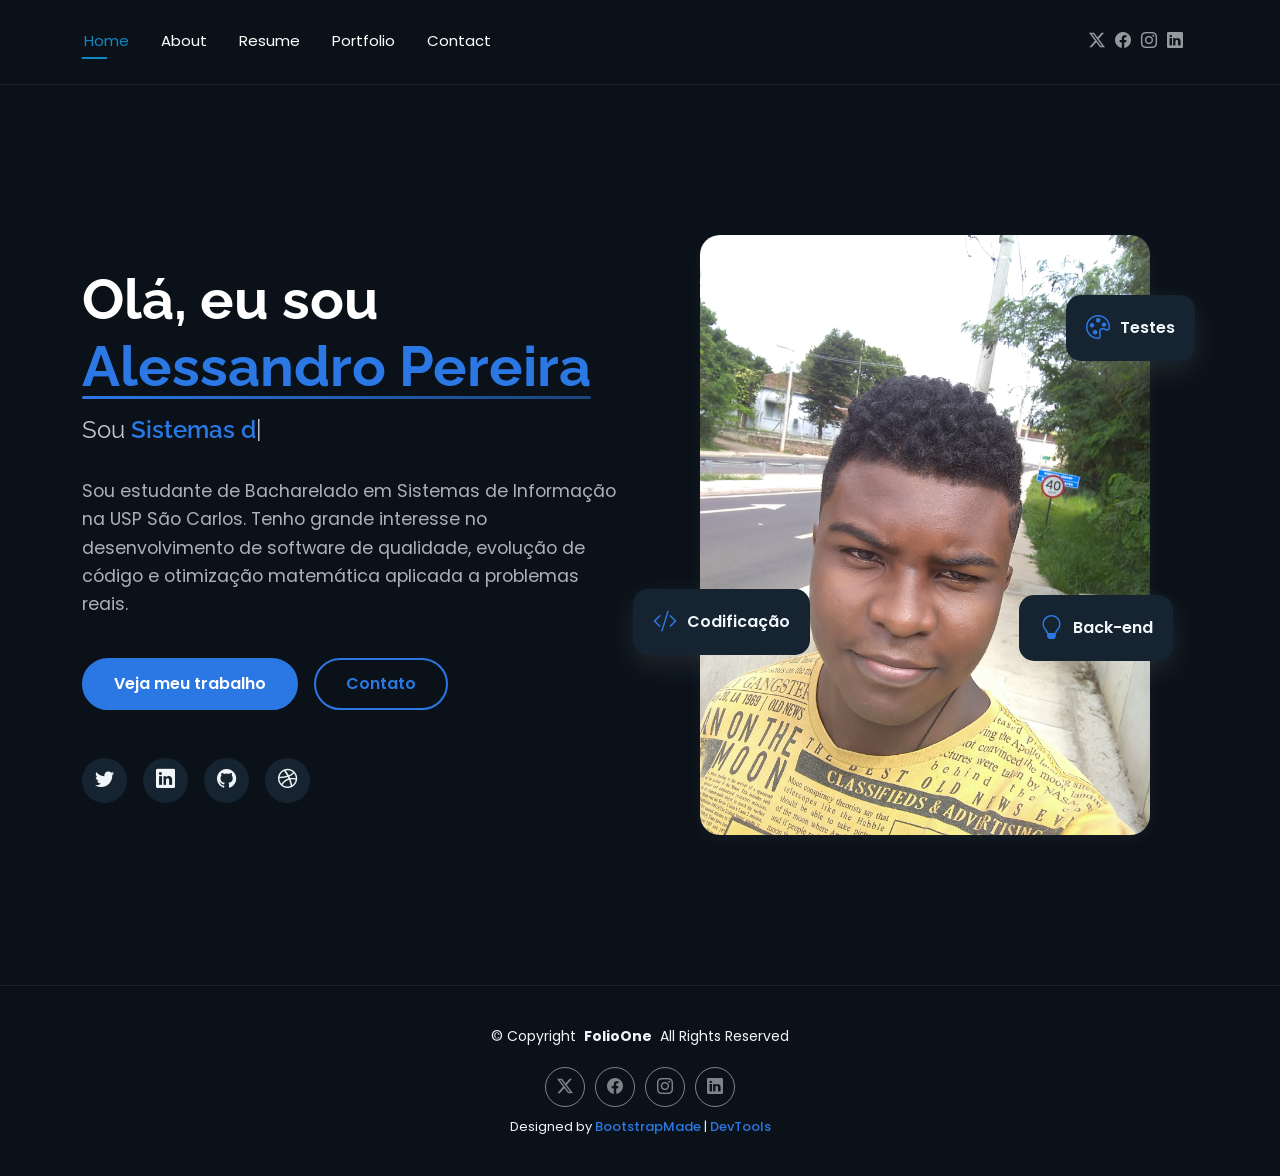
==== index.html @ ebd7e01e "Subindo os arquivos do site" ====
<!DOCTYPE html>
<html lang="en">

<head>
  <meta charset="utf-8">
  <meta content="width=device-width, initial-scale=1.0" name="viewport">
  <title>Index - FolioOne Bootstrap Template</title>
  <meta name="description" content="">
  <meta name="keywords" content="">

  <!-- Favicons -->
  <link href="assets/img/favicon.png" rel="icon">
  <link href="assets/img/apple-touch-icon.png" rel="apple-touch-icon">

  <!-- Fonts -->
  <link href="https://fonts.googleapis.com" rel="preconnect">
  <link href="https://fonts.gstatic.com" rel="preconnect" crossorigin>
  <link href="https://fonts.googleapis.com/css2?family=Roboto:ital,wght@0,100;0,300;0,400;0,500;0,700;0,900;1,100;1,300;1,400;1,500;1,700;1,900&family=Poppins:ital,wght@0,100;0,200;0,300;0,400;0,500;0,600;0,700;0,800;0,900;1,100;1,200;1,300;1,400;1,500;1,600;1,700;1,800;1,900&family=Raleway:ital,wght@0,100;0,200;0,300;0,400;0,500;0,600;0,700;0,800;0,900;1,100;1,200;1,300;1,400;1,500;1,600;1,700;1,800;1,900&display=swap" rel="stylesheet">

  <!-- Vendor CSS Files -->
  <link href="assets/vendor/bootstrap/css/bootstrap.min.css" rel="stylesheet">
  <link href="assets/vendor/bootstrap-icons/bootstrap-icons.css" rel="stylesheet">
  <link href="assets/vendor/aos/aos.css" rel="stylesheet">
  <link href="assets/vendor/swiper/swiper-bundle.min.css" rel="stylesheet">
  <link href="assets/vendor/glightbox/css/glightbox.min.css" rel="stylesheet">

  <!-- Main CSS File -->
  <link href="assets/css/main.css" rel="stylesheet">

  <!-- =======================================================
  * Template Name: FolioOne
  * Template URL: https://bootstrapmade.com/folioone-bootstrap-portfolio-website-template/
  * Updated: Aug 23 2025 with Bootstrap v5.3.7
  * Author: BootstrapMade.com
  * License: https://bootstrapmade.com/license/
  ======================================================== -->
</head>

<body class="index-page">

  <header id="header" class="header d-flex align-items-center light-background sticky-top">
    <div class="container position-relative d-flex align-items-center justify-content-between">

      <!-- <a href="index.html" class="logo d-flex align-items-center me-auto me-xl-0">
      <img src="assets/img/logo.webp" alt="">
      <h1 class="sitename">FolioOne</h1> 
    </a> -->

      <nav id="navmenu" class="navmenu">
        <ul>
          <li><a href="index.html" class="active">Home</a></li>
          <li><a href="about.html">About</a></li>
          <li><a href="resume.html">Resume</a></li>
          <li><a href="portfolio.html">Portfolio</a></li>
          <li><a href="contact.html">Contact</a></li>
        </ul>
        <i class="mobile-nav-toggle d-xl-none bi bi-list"></i>
      </nav>

      <div class="header-social-links">
        <a href="#" class="twitter"><i class="bi bi-twitter-x"></i></a>
        <a href="#" class="facebook"><i class="bi bi-facebook"></i></a>
        <a href="#" class="instagram"><i class="bi bi-instagram"></i></a>
        <a href="#" class="linkedin"><i class="bi bi-linkedin"></i></a>
      </div>

    </div>
  </header>

  <main class="main">

    <!-- Hero Section -->
    <section id="hero" class="hero section">

      <div class="container" data-aos="fade-up" data-aos-delay="100">

        <div class="row gy-4 align-items-center">
          <div class="col-lg-6 order-2 order-lg-1">
            <div class="hero-content">
              <h1 data-aos="fade-up" data-aos-delay="200">Olá, eu sou <span class="highlight">Alessandro Pereira</span></h1>
              <h2 data-aos="fade-up" data-aos-delay="300">Sou <span class="typed" data-typed-items="Sistemas de Informação | USP, Desenvolvedor, Analista, Estudante de Tecnologia, Otimização"></span></h2>
              <p data-aos="fade-up" data-aos-delay="400">Sou estudante de Bacharelado em Sistemas de Informação na USP São Carlos. Tenho grande interesse no desenvolvimento de software de qualidade, evolução de código e otimização matemática aplicada a problemas reais.</p>
              <div class="hero-actions" data-aos="fade-up" data-aos-delay="500">
                <a href="portfolio.html" class="btn btn-primary">Veja meu trabalho</a>
                <a href="contact.html" class="btn btn-outline">Contato</a>
              </div>
              <div class="social-links" data-aos="fade-up" data-aos-delay="600">
                <a href="#"><i class="bi bi-twitter"></i></a>
                <a href="#"><i class="bi bi-linkedin"></i></a>
                <a href="#"><i class="bi bi-github"></i></a>
                <a href="#"><i class="bi bi-dribbble"></i></a>
              </div>
            </div>
          </div>
          <div class="col-lg-6 order-1 order-lg-2">
            <div class="hero-image" data-aos="zoom-in" data-aos-delay="300">
              <div class="image-wrapper">
                <img src="assets/img/profile/eu.jpg" alt="Sarah Mitchell" class="img-fluid">
                <div class="floating-elements">
                  <div class="floating-card design" data-aos="fade-left" data-aos-delay="700">
                    <i class="bi bi-palette"></i>
                    <span>Testes</span>
                  </div>
                  <div class="floating-card code" data-aos="fade-right" data-aos-delay="800">
                    <i class="bi bi-code-slash"></i>
                    <span>Codificação</span>
                  </div>
                  <div class="floating-card creativity" data-aos="fade-up" data-aos-delay="900">
                    <i class="bi bi-lightbulb"></i>
                    <span>Back-end</span>
                  </div>
                </div>
              </div>
            </div>
          </div>
        </div>

      </div>

    </section><!-- /Hero Section -->

  </main>

  <footer id="footer" class="footer">

    <div class="container">
      <div class="copyright text-center ">
        <p>© <span>Copyright</span> <strong class="px-1 sitename">FolioOne</strong> <span>All Rights Reserved<br></span></p>
      </div>
      <div class="social-links d-flex justify-content-center">
        <a href=""><i class="bi bi-twitter-x"></i></a>
        <a href=""><i class="bi bi-facebook"></i></a>
        <a href=""><i class="bi bi-instagram"></i></a>
        <a href=""><i class="bi bi-linkedin"></i></a>
      </div>
      <div class="credits">
        <!-- All the links in the footer should remain intact. -->
        <!-- You can delete the links only if you've purchased the pro version. -->
        <!-- Licensing information: https://bootstrapmade.com/license/ -->
        <!-- Purchase the pro version with working PHP/AJAX contact form: [buy-url] -->
        Designed by <a href="https://bootstrapmade.com/">BootstrapMade</a> | <a href="https://bootstrapmade.com/tools/">DevTools</a>
      </div>
    </div>

  </footer>

  <!-- Scroll Top -->
  <a href="#" id="scroll-top" class="scroll-top d-flex align-items-center justify-content-center"><i class="bi bi-arrow-up-short"></i></a>

  <!-- Preloader -->
  <div id="preloader"></div>

  <!-- Vendor JS Files -->
  <script src="assets/vendor/bootstrap/js/bootstrap.bundle.min.js"></script>
  <script src="assets/vendor/php-email-form/validate.js"></script>
  <script src="assets/vendor/aos/aos.js"></script>
  <script src="assets/vendor/typed.js/typed.umd.js"></script>
  <script src="assets/vendor/waypoints/noframework.waypoints.js"></script>
  <script src="assets/vendor/purecounter/purecounter_vanilla.js"></script>
  <script src="assets/vendor/swiper/swiper-bundle.min.js"></script>
  <script src="assets/vendor/imagesloaded/imagesloaded.pkgd.min.js"></script>
  <script src="assets/vendor/isotope-layout/isotope.pkgd.min.js"></script>
  <script src="assets/vendor/glightbox/js/glightbox.min.js"></script>

  <!-- Main JS File -->
  <script src="assets/js/main.js"></script>

</body>

</html>
---- assets/css/main.css ----
/**
* Template Name: FolioOne
* Template URL: https://bootstrapmade.com/folioone-bootstrap-portfolio-website-template/
* Updated: Aug 23 2025 with Bootstrap v5.3.7
* Author: BootstrapMade.com
* License: https://bootstrapmade.com/license/
*/

/*--------------------------------------------------------------
# Font & Color Variables
# Help: https://bootstrapmade.com/color-system/
--------------------------------------------------------------*/
/* Fonts */
:root {
  /*--default-font: "Roboto",  system-ui, -apple-system, "Segoe UI", Roboto, "Helvetica Neue", Arial, "Noto Sans", "Liberation Sans", sans-serif, "Apple Color Emoji", "Segoe UI Emoji", "Segoe UI Symbol", "Noto Color Emoji";
  --heading-font: "Raleway",  sans-serif;*/
  --default-font: "Poppins", sans-serif; 
  --heading-font: "Raleway", sans-serif;
  --nav-font: "Poppins",  sans-serif;
}

/* Global Colors - The following color variables are used throughout the website. Updating them here will change the color scheme of the entire website */
:root { 
  --background-color: #0a1118; /* Background color for the entire website, including individual sections */
  --default-color: #f0f5f9; /* Default color used for the majority of the text content across the entire website */
  --heading-color: #ffffff; /* Color for headings, subheadings and title throughout the website */
  --accent-color: #2b78e4; /* Accent color that represents your brand on the website. It's used for buttons, links, and other elements that need to stand out */
  --surface-color: #162431; /* The surface color is used as a background of boxed elements within sections, such as cards, icon boxes, or other elements that require a visual separation from the global background. */
  --contrast-color: #ffffff; /* Contrast color for text, ensuring readability against backgrounds of accent, heading, or default colors. */
}

/* Nav Menu Colors - The following color variables are used specifically for the navigation menu. They are separate from the global colors to allow for more customization options */
:root {
  --nav-color: #ffffff;  /* The default color of the main navmenu links */
  --nav-hover-color: #1387c1; /* Applied to main navmenu links when they are hovered over or active */
  --nav-mobile-background-color: #213642; /* Used as the background color for mobile navigation menu */
  --nav-dropdown-background-color: #051117; /* Used as the background color for dropdown items that appear when hovering over primary navigation items */
  --nav-dropdown-color: #e7f2f7; /* Used for navigation links of the dropdown items in the navigation menu. */
  --nav-dropdown-hover-color: #1387c1; /* Similar to --nav-hover-color, this color is applied to dropdown navigation links when they are hovered over. */
}

/* Color Presets - These classes override global colors when applied to any section or element, providing reuse of the sam color scheme. */

.light-background {
  --background-color: #142027;
  --surface-color: #325264;
}

.dark-background {
  --background-color: #0b1419;
  --default-color: #ffffff;
  --heading-color: #ffffff;
  --surface-color: #252525;
  --contrast-color: #ffffff;
}

/* Smooth scroll */
:root {
  scroll-behavior: smooth;
}

/*--------------------------------------------------------------
# General Styling & Shared Classes
--------------------------------------------------------------*/
body {
  color: var(--default-color);
  background-color: var(--background-color);
  font-family: var(--default-font);
}

a {
  color: var(--accent-color);
  text-decoration: none;
  transition: 0.3s;
  font-weight: 500;
  border-bottom: 1px solid transparent;
}

a:hover {
  color: color-mix(in srgb, var(--accent-color), transparent 25%);
  text-decoration: none;
  
}

h1,
h2,
h3,
h4,
h5,
h6 {
  color: var(--heading-color);
  font-family: var(--heading-font);
}

/* PHP Email Form Messages
------------------------------*/
.php-email-form .error-message {
  display: none;
  background: #df1529;
  color: #ffffff;
  text-align: left;
  padding: 15px;
  margin-bottom: 24px;
  font-weight: 600;
}

.php-email-form .sent-message {
  display: none;
  color: #ffffff;
  background: #059652;
  text-align: center;
  padding: 15px;
  margin-bottom: 24px;
  font-weight: 600;
}

.php-email-form .loading {
  display: none;
  background: var(--surface-color);
  text-align: center;
  padding: 15px;
  margin-bottom: 24px;
}

.php-email-form .loading:before {
  content: "";
  display: inline-block;
  border-radius: 50%;
  width: 24px;
  height: 24px;
  margin: 0 10px -6px 0;
  border: 3px solid var(--accent-color);
  border-top-color: var(--surface-color);
  animation: php-email-form-loading 1s linear infinite;
}

@keyframes php-email-form-loading {
  0% {
    transform: rotate(0deg);
  }

  100% {
    transform: rotate(360deg);
  }
}

/*--------------------------------------------------------------
# Global Header
--------------------------------------------------------------*/
.header {
  --background-color: rgba(255, 255, 255, 0);
  color: var(--default-color);
  background-color: var(--background-color);
  padding: 15px 0;
  transition: all 0.5s;
  z-index: 997;
  border-bottom: 1px solid color-mix(in srgb, var(--default-color), transparent 92%);
}

.header .logo {
  line-height: 1;
}

.header .logo img {
  max-height: 36px;
  margin-right: 8px;
}

.header .logo h1 {
  font-size: 32px;
  margin: 0;
  font-weight: 400;
  color: var(--heading-color);
}

.header .header-social-links {
  padding-right: 15px;
}

.header .header-social-links a {
  color: color-mix(in srgb, var(--default-color), transparent 40%);
  padding-left: 6px;
  display: inline-block;
  transition: 0.3s;
  font-size: 16px;
}

.header .header-social-links a:hover {
  color: var(--default-color);
}

.header .header-social-links a i {
  line-height: 0px;
}

@media (max-width: 1200px) {
  .header .logo {
    order: 1;
  }

  .header .header-social-links {
    order: 2;
  }

  .header .navmenu {
    order: 3;
  }
}

/* Global Header on Scroll
------------------------------*/
.scrolled .header {
  --background-color: rgba(16, 26, 32, 0.9);
}

/*--------------------------------------------------------------
# Navigation Menu
--------------------------------------------------------------*/
/* Desktop Navigation */
@media (min-width: 1200px) {
  .navmenu {
    padding: 0;
  }

  .navmenu ul {
    margin: 0;
    padding: 0;
    display: flex;
    list-style: none;
    align-items: center;
  }

  .navmenu li {
    position: relative;
  }

  .navmenu>ul>li {
    white-space: nowrap;
    padding: 15px 28px 15px 0;
  }

  .navmenu>ul>li:last-child {
    padding-right: 0;
  }

  .navmenu a,
  .navmenu a:focus {
    color: var(--nav-color);
    font-size: 15px;
    padding: 0 2px;
    font-family: var(--nav-font);
    font-weight: 400;
    display: flex;
    align-items: center;
    justify-content: space-between;
    white-space: nowrap;
    transition: 0.3s;
    position: relative;
  }

  .navmenu a i,
  .navmenu a:focus i {
    font-size: 12px;
    line-height: 0;
    margin-left: 5px;
    transition: 0.3s;
  }

  .navmenu>ul>li>a:before {
    content: "";
    position: absolute;
    height: 2px;
    bottom: -6px;
    left: 0;
    background-color: var(--nav-hover-color);
    visibility: hidden;
    width: 0px;
    transition: all 0.3s ease-in-out 0s;
  }

  .navmenu a:hover:before,
  .navmenu li:hover>a:before,
  .navmenu .active:before {
    visibility: visible;
    width: 25px;
  }

  .navmenu li:hover>a,
  .navmenu .active,
  .navmenu .active:focus {
    color: var(--nav-hover-color);
  }

  .navmenu .dropdown ul {
    margin: 0;
    padding: 10px 0;
    background: var(--nav-dropdown-background-color);
    display: block;
    position: absolute;
    visibility: hidden;
    left: -5px;
    top: 130%;
    opacity: 0;
    transition: 0.3s;
    border-radius: 4px;
    z-index: 99;
    box-shadow: 0px 0px 30px rgba(0, 0, 0, 0.1);
  }

  .navmenu .dropdown ul li {
    min-width: 200px;
  }

  .navmenu .dropdown ul a {
    padding: 10px 20px;
    font-size: 15px;
    text-transform: none;
    color: var(--nav-dropdown-color);
  }

  .navmenu .dropdown ul a i {
    font-size: 12px;
  }

  .navmenu .dropdown ul a:hover,
  .navmenu .dropdown ul .active:hover,
  .navmenu .dropdown ul li:hover>a {
    color: var(--nav-dropdown-hover-color);
  }

  .navmenu .dropdown:hover>ul {
    opacity: 1;
    top: 100%;
    visibility: visible;
  }

  .navmenu .dropdown .dropdown ul {
    top: 0;
    left: -90%;
    visibility: hidden;
  }

  .navmenu .dropdown .dropdown:hover>ul {
    opacity: 1;
    top: 0;
    left: -100%;
    visibility: visible;
  }
}

/* Mobile Navigation */
@media (max-width: 1199px) {
  .mobile-nav-toggle {
    color: var(--nav-color);
    font-size: 28px;
    line-height: 0;
    margin-right: 10px;
    cursor: pointer;
    transition: color 0.3s;
  }

  .navmenu {
    padding: 0;
    z-index: 9997;
  }

  .navmenu ul {
    display: none;
    list-style: none;
    position: absolute;
    inset: 60px 20px 20px 20px;
    padding: 10px 0;
    margin: 0;
    border-radius: 6px;
    background-color: var(--nav-mobile-background-color);
    border: 1px solid color-mix(in srgb, var(--default-color), transparent 90%);
    box-shadow: none;
    overflow-y: auto;
    transition: 0.3s;
    z-index: 9998;
  }

  .navmenu a,
  .navmenu a:focus {
    color: var(--nav-dropdown-color);
    padding: 10px 20px;
    font-family: var(--nav-font);
    font-size: 17px;
    font-weight: 500;
    display: flex;
    align-items: center;
    justify-content: space-between;
    white-space: nowrap;
    transition: 0.3s;
  }

  .navmenu a i,
  .navmenu a:focus i {
    font-size: 12px;
    line-height: 0;
    margin-left: 5px;
    width: 30px;
    height: 30px;
    display: flex;
    align-items: center;
    justify-content: center;
    border-radius: 50%;
    transition: 0.3s;
    background-color: color-mix(in srgb, var(--accent-color), transparent 90%);
  }

  .navmenu a i:hover,
  .navmenu a:focus i:hover {
    background-color: var(--accent-color);
    color: var(--contrast-color);
  }

  .navmenu a:hover,
  .navmenu .active,
  .navmenu .active:focus {
    color: var(--nav-dropdown-hover-color);
  }

  .navmenu .active i,
  .navmenu .active:focus i {
    background-color: var(--accent-color);
    color: var(--contrast-color);
    transform: rotate(180deg);
  }

  .navmenu .dropdown ul {
    position: static;
    display: none;
    z-index: 99;
    padding: 10px 0;
    margin: 10px 20px;
    background-color: var(--nav-dropdown-background-color);
    transition: all 0.5s ease-in-out;
  }

  .navmenu .dropdown ul ul {
    background-color: rgba(33, 37, 41, 0.1);
  }

  .navmenu .dropdown>.dropdown-active {
    display: block;
    background-color: rgba(33, 37, 41, 0.03);
  }

  .mobile-nav-active {
    overflow: hidden;
  }

  .mobile-nav-active .mobile-nav-toggle {
    color: #fff;
    position: absolute;
    font-size: 32px;
    top: 15px;
    right: 15px;
    margin-right: 0;
    z-index: 9999;
  }

  .mobile-nav-active .navmenu {
    position: fixed;
    overflow: hidden;
    inset: 0;
    background: rgba(33, 37, 41, 0.8);
    transition: 0.3s;
  }

  .mobile-nav-active .navmenu>ul {
    display: block;
  }
}

/*--------------------------------------------------------------
# Global Footer
--------------------------------------------------------------*/
.footer {
  color: var(--default-color);
  background-color: var(--background-color);
  font-size: 14px;
  padding: 40px 0;
  position: relative;
  border-top: 1px solid color-mix(in srgb, var(--default-color), transparent 92%);
}

.footer .copyright p {
  margin-bottom: 0;
}

.footer .social-links {
  margin-top: 20px;
}

.footer .social-links a {
  display: flex;
  align-items: center;
  justify-content: center;
  width: 40px;
  height: 40px;
  border-radius: 50%;
  border: 1px solid color-mix(in srgb, var(--default-color), transparent 50%);
  font-size: 16px;
  color: color-mix(in srgb, var(--default-color), transparent 50%);
  margin: 0 5px;
  transition: 0.3s;
}

.footer .social-links a:hover {
  color: var(--accent-color);
  border-color: var(--accent-color);
}

.footer .credits {
  margin-top: 10px;
  font-size: 13px;
  text-align: center;
}

/*--------------------------------------------------------------
# Preloader
--------------------------------------------------------------*/
#preloader {
  position: fixed;
  inset: 0;
  z-index: 9999;
  overflow: hidden;
  background-color: var(--background-color);
  transition: all 0.6s ease-out;
  width: 100%;
  height: 100vh;
}

#preloader:before,
#preloader:after {
  content: "";
  position: absolute;
  border: 4px solid var(--accent-color);
  border-radius: 50%;
  animation: animate-preloader 2s cubic-bezier(0, 0.2, 0.8, 1) infinite;
}

#preloader:after {
  animation-delay: -0.5s;
}

@keyframes animate-preloader {
  0% {
    width: 10px;
    height: 10px;
    top: calc(50% - 5px);
    left: calc(50% - 5px);
    opacity: 1;
  }

  100% {
    width: 72px;
    height: 72px;
    top: calc(50% - 36px);
    left: calc(50% - 36px);
    opacity: 0;
  }
}

/*--------------------------------------------------------------
# Scroll Top Button
--------------------------------------------------------------*/
.scroll-top {
  position: fixed;
  visibility: hidden;
  opacity: 0;
  right: 15px;
  bottom: -15px;
  z-index: 99999;
  background-color: var(--accent-color);
  width: 44px;
  height: 44px;
  border-radius: 50px;
  transition: all 0.4s;
}

.scroll-top i {
  font-size: 24px;
  color: var(--contrast-color);
  line-height: 0;
}

.scroll-top:hover {
  background-color: color-mix(in srgb, var(--accent-color), transparent 20%);
  color: var(--contrast-color);
}

.scroll-top.active {
  visibility: visible;
  opacity: 1;
  bottom: 15px;
}

/*--------------------------------------------------------------
# Disable aos animation delay on mobile devices
--------------------------------------------------------------*/
@media screen and (max-width: 768px) {
  [data-aos-delay] {
    transition-delay: 0 !important;
  }
}

/*--------------------------------------------------------------
# Global Page Titles & Breadcrumbs
--------------------------------------------------------------*/
.page-title {
  color: var(--default-color);
  background-color: var(--background-color);
  position: relative;
}

.page-title .heading {
  padding: 80px 0;
  border-top: 1px solid color-mix(in srgb, var(--default-color), transparent 90%);
}

.page-title .heading h1 {
  font-size: 38px;
  font-weight: 700;
}

.page-title nav {
  background-color: color-mix(in srgb, var(--default-color), transparent 96%);
  padding: 20px 0;
}

.page-title nav ol {
  display: flex;
  flex-wrap: wrap;
  list-style: none;
  padding: 0;
  margin: 0;
  font-size: 16px;
  font-weight: 400;
}

.page-title nav ol li+li {
  padding-left: 10px;
}

.page-title nav ol li+li::before {
  content: "/";
  display: inline-block;
  padding-right: 10px;
  color: color-mix(in srgb, var(--default-color), transparent 70%);
}

/*--------------------------------------------------------------
# Global Sections
--------------------------------------------------------------*/
section,
.section {
  color: var(--default-color);
  background-color: var(--background-color);
  padding: 60px 0;
  scroll-margin-top: 100px;
  overflow: clip;
}

@media (max-width: 1199px) {

  section,
  .section {
    scroll-margin-top: 66px;
  }
}

/*--------------------------------------------------------------
# Global Section Titles
--------------------------------------------------------------*/
.section-title {
  text-align: center;
  padding-bottom: 60px;
  position: relative;
}

.section-title h2 {
  font-size: 3.5rem;
  font-weight: 400;
  line-height: 1.2;
  color: var(--heading-color);
  margin-bottom: 1.5rem;
  letter-spacing: -1px;
}

@media (max-width: 768px) {
  .section-title h2 {
    font-size: 2.5rem;
  }
}

.section-title p {
  font-size: 1.125rem;
  line-height: 1.8;
  color: color-mix(in srgb, var(--default-color), transparent 25%);
  max-width: 900px;
  margin: 0 auto;
  text-wrap: balance;
}

/*--------------------------------------------------------------
# Hero Section
--------------------------------------------------------------*/
.hero {
  padding: 80px 0;
  min-height: 100vh;
  display: flex;
  align-items: center;
}

.hero .hero-content h1 {
  font-size: 3.5rem;
  font-weight: 700;
  margin-bottom: 1rem;
  line-height: 1.2;
}

.hero .hero-content h1 .highlight {
  color: var(--accent-color);
  position: relative;
}

.hero .hero-content h1 .highlight::after {
  content: "";
  position: absolute;
  bottom: 0;
  left: 0;
  width: 100%;
  height: 3px;
  background: linear-gradient(90deg, var(--accent-color), color-mix(in srgb, var(--accent-color), transparent 50%));
  border-radius: 2px;
}

@media (max-width: 768px) {
  .hero .hero-content h1 {
    font-size: 2.5rem;
  }
}

.hero .hero-content h2 {
  font-size: 1.5rem;
  font-weight: 400;
  margin-bottom: 2rem;
  color: color-mix(in srgb, var(--default-color), transparent 20%);
}

.hero .hero-content h2 .typed {
  color: var(--accent-color);
  font-weight: 600;
}

@media (max-width: 768px) {
  .hero .hero-content h2 {
    font-size: 1.25rem;
  }
}

.hero .hero-content p {
  font-size: 1.1rem;
  line-height: 1.6;
  margin-bottom: 2.5rem;
  color: color-mix(in srgb, var(--default-color), transparent 30%);
}

.hero .hero-actions {
  display: flex;
  gap: 1rem;
  margin-bottom: 3rem;
}

.hero .hero-actions .btn {
  padding: 12px 30px;
  border-radius: 50px;
  font-weight: 600;
  text-decoration: none;
  transition: all 0.3s ease;
  border: 2px solid;
}

.hero .hero-actions .btn.btn-primary {
  background: var(--accent-color);
  color: var(--contrast-color);
  border-color: var(--accent-color);
}

.hero .hero-actions .btn.btn-primary:hover {
  background: color-mix(in srgb, var(--accent-color), black 15%);
  border-color: color-mix(in srgb, var(--accent-color), black 15%);
  transform: translateY(-2px);
}

.hero .hero-actions .btn.btn-outline {
  background: transparent;
  color: var(--accent-color);
  border-color: var(--accent-color);
}

.hero .hero-actions .btn.btn-outline:hover {
  transform: translateY(-2px);
}

@media (max-width: 576px) {
  .hero .hero-actions {
    flex-direction: column;
  }

  .hero .hero-actions .btn {
    text-align: center;
  }
}

.hero .social-links {
  display: flex;
  gap: 1rem;
}

.hero .social-links a {
  width: 45px;
  height: 45px;
  background: var(--surface-color);
  border-radius: 50%;
  display: flex;
  align-items: center;
  justify-content: center;
  color: var(--default-color);
  font-size: 1.2rem;
  transition: all 0.3s ease;
}

.hero .social-links a:hover {
  background: var(--accent-color);
  color: var(--contrast-color);
  transform: translateY(-3px);
  box-shadow: 0 8px 25px color-mix(in srgb, var(--accent-color), transparent 70%);
}

.hero .hero-image {
  position: relative;
}

.hero .hero-image .image-wrapper {
  position: relative;
  max-width: 450px;
  margin: 0 auto;
}

.hero .hero-image .image-wrapper img {
  border-radius: 20px;
  box-shadow: 0 5px 15px color-mix(in srgb, var(--default-color), transparent 95%);
  transition: transform 0.3s ease;
}

.hero .hero-image .image-wrapper img:hover {
  transform: scale(1.02);
}

.hero .hero-image .floating-elements {
  position: absolute;
  top: 0;
  left: 0;
  right: 0;
  bottom: 0;
  pointer-events: none;
}

.hero .hero-image .floating-elements .floating-card {
  position: absolute;
  background: var(--surface-color);
  padding: 15px 20px;
  border-radius: 15px;
  box-shadow: 0 10px 30px color-mix(in srgb, var(--default-color), transparent 90%);
  display: flex;
  align-items: center;
  gap: 10px;
  font-weight: 600;
  animation: float 3s ease-in-out infinite;
}

.hero .hero-image .floating-elements .floating-card i {
  font-size: 1.5rem;
  color: var(--accent-color);
}

.hero .hero-image .floating-elements .floating-card.design {
  top: 10%;
  right: -10%;
  animation-delay: 0s;
}

.hero .hero-image .floating-elements .floating-card.code {
  bottom: 30%;
  left: -15%;
  animation-delay: 1s;
}

.hero .hero-image .floating-elements .floating-card.creativity {
  top: 60%;
  right: -5%;
  animation-delay: 2s;
}

@media (max-width: 992px) {
  .hero .hero-image .floating-elements .floating-card {
    display: none;
  }
}

@keyframes float {

  0%,
  100% {
    transform: translateY(0px);
  }

  50% {
    transform: translateY(-10px);
  }
}

@media (max-width: 992px) {
  .hero .hero-content {
    text-align: center;
    margin-bottom: 3rem;
  }
}

/*--------------------------------------------------------------
# About Section
--------------------------------------------------------------*/
.about .intro-content .eyebrow {
  display: inline-block;
  letter-spacing: 0.12em;
  text-transform: uppercase;
  font-size: 12px;
  color: color-mix(in srgb, var(--default-color), transparent 40%);
  margin-bottom: 16px;
}

.about .intro-content .headline {
  font-family: var(--heading-font);
  font-weight: 300;
  line-height: 1.2;
  font-size: clamp(28px, 4vw, 44px);
  margin: 0 0 24px 0;
}

.about .intro-content .lead {
  font-size: 18px;
  line-height: 1.8;
  color: color-mix(in srgb, var(--default-color), transparent 10%);
  margin-bottom: 24px;
}

.about .intro-content p {
  line-height: 1.8;
  margin-bottom: 24px;
  color: color-mix(in srgb, var(--default-color), transparent 5%);
}

.about .intro-content .cta-group {
  display: flex;
  gap: 24px;
  align-items: center;
  margin-top: 24px;
}

.about .intro-content .cta-group .btn-ghost {
  display: inline-flex;
  align-items: center;
  gap: 8px;
  padding: 12px 18px;
  border-radius: 6px;
  color: var(--accent-color);
  background: color-mix(in srgb, var(--accent-color), transparent 92%);
  border: 1px solid color-mix(in srgb, var(--accent-color), transparent 70%);
  transition: 0.3s ease-in-out;
}

.about .intro-content .cta-group .btn-ghost:hover,
.about .intro-content .cta-group .btn-ghost:focus {
  color: var(--contrast-color);
  background: var(--accent-color);
  border-color: var(--accent-color);
  outline: none;
  box-shadow: 0 0 0 3px color-mix(in srgb, var(--accent-color), transparent 70%);
}

.about .intro-content .cta-group .link-underline {
  display: inline-flex;
  align-items: center;
  gap: 8px;
  position: relative;
  color: var(--accent-color);
  padding-bottom: 4px;
  transition: 0.3s ease-in-out;
}

.about .intro-content .cta-group .link-underline::after {
  content: "";
  position: absolute;
  left: 0;
  right: 0;
  bottom: 0;
  height: 1px;
  background: color-mix(in srgb, var(--accent-color), transparent 40%);
  transform: scaleX(0.4);
  transform-origin: left;
  transition: 0.3s ease-in-out;
}

.about .intro-content .cta-group .link-underline:hover,
.about .intro-content .cta-group .link-underline:focus {
  color: color-mix(in srgb, var(--accent-color), transparent 10%);
  outline: none;
}

.about .intro-content .cta-group .link-underline:hover::after,
.about .intro-content .cta-group .link-underline:focus::after {
  transform: scaleX(1);
}

.about .profile-figure {
  margin: 0;
}

.about .profile-figure .profile-photo {
  width: 88%;
  max-width: 440px;
  border-radius: 18px;
  box-shadow: 0 10px 30px color-mix(in srgb, var(--default-color), transparent 92%);
  transform: translateY(0);
  transition: transform 0.3s ease-in-out;
}

.about .profile-figure .profile-caption {
  margin-top: 24px;
  display: flex;
  align-items: center;
  justify-content: center;
}

.about .profile-figure .profile-caption .meta {
  font-size: 14px;
  color: color-mix(in srgb, var(--default-color), transparent 20%);
}

.about .profile-figure .profile-caption .meta .funfact {
  font-size: 13px;
  margin-top: 4px;
  color: color-mix(in srgb, var(--default-color), transparent 35%);
}

.about .profile-figure:hover .profile-photo {
  transform: translateY(-4px);
}

.about .skill-item {
  padding: 24px;
  border-radius: 6px;
  transition: 0.3s ease-in-out;
  background: color-mix(in srgb, var(--surface-color), var(--accent-color) 2%);
  border: 1px solid color-mix(in srgb, var(--default-color), transparent 88%);
  height: 100%;
}

.about .skill-item i {
  font-size: 24px;
  color: var(--accent-color);
  margin-bottom: 16px;
  display: inline-block;
}

.about .skill-item h3 {
  font-size: 16px;
  margin-bottom: 6px;
  font-weight: 500;
}

.about .skill-item p {
  margin: 0;
  font-size: 14px;
  color: color-mix(in srgb, var(--default-color), transparent 25%);
}

.about .skill-item:hover {
  transform: translateY(-3px);
  border-color: color-mix(in srgb, var(--accent-color), transparent 60%);
  box-shadow: 0 10px 30px color-mix(in srgb, var(--default-color), transparent 92%);
}

.about .timeline-item {
  position: relative;
  padding-left: 26px;
}

.about .timeline-item time {
  display: inline-block;
  font-size: 12px;
  letter-spacing: 0.08em;
  text-transform: uppercase;
  color: color-mix(in srgb, var(--default-color), transparent 45%);
  margin-bottom: 6px;
}

.about .timeline-item h4 {
  font-size: 18px;
  font-weight: 400;
  margin: 0 0 6px;
}

.about .timeline-item p {
  font-size: 14px;
  color: color-mix(in srgb, var(--default-color), transparent 25%);
  margin: 0;
}

.about .timeline-item .dot {
  position: absolute;
  left: 0;
  top: 4px;
  width: 10px;
  height: 10px;
  border-radius: 50%;
  background: var(--accent-color);
  box-shadow: 0 0 0 6px color-mix(in srgb, var(--accent-color), transparent 80%);
}

.about .personal-quote {
  padding: 24px 0;
}

.about .personal-quote p {
  font-family: var(--heading-font);
  font-weight: 300;
  font-size: clamp(20px, 3vw, 28px);
  line-height: 1.5;
  color: color-mix(in srgb, var(--default-color), transparent 5%);
  margin: 0 auto;
  max-width: 800px;
}

.about .fact-pill {
  display: flex;
  align-items: center;
  justify-content: center;
  gap: 10px;
  padding: 10px 14px;
  border-radius: 999px;
  border: 1px solid color-mix(in srgb, var(--default-color), transparent 85%);
  background: var(--surface-color);
  color: color-mix(in srgb, var(--default-color), transparent 10%);
  transition: 0.3s ease-in-out;
}

.about .fact-pill i {
  color: var(--accent-color);
}

.about .fact-pill span {
  font-size: 14px;
}

.about .fact-pill:hover {
  transform: translateY(-2px);
  border-color: color-mix(in srgb, var(--accent-color), transparent 60%);
  box-shadow: 0 10px 30px color-mix(in srgb, var(--default-color), transparent 92%);
}

.about .fact-pill:focus-within {
  box-shadow: 0 0 0 3px color-mix(in srgb, var(--accent-color), transparent 70%);
}

@media (max-width: 992px) {
  .about .profile-figure {
    text-align: center !important;
  }

  .about .profile-figure .profile-photo {
    width: 72%;
  }

  .about .intro-content .cta-group {
    flex-wrap: wrap;
  }
}

@media (max-width: 576px) {
  .about .profile-figure .profile-photo {
    width: 100%;
  }
}

/*--------------------------------------------------------------
# Skills Section
--------------------------------------------------------------*/
.skills .skill-box {
  background-color: var(--surface-color);
  padding: 2rem;
  border-radius: 8px;
  box-shadow: 0 0 20px rgba(0, 0, 0, 0.05);
}

.skills .skill-box h3 {
  font-size: 1.2rem;
  margin-bottom: 1rem;
  font-weight: 600;
}

.skills .skill-box p {
  font-size: 0.9rem;
  margin-bottom: 0.8rem;
  opacity: 0.6;
}

.skills .skill-box .progress {
  background-color: color-mix(in srgb, var(--accent-color), transparent 85%);
  border-radius: 50px;
  height: 8px;
  margin-top: 5px;
  overflow: hidden;
}

.skills .skill-box .progress .progress-bar {
  background-color: var(--accent-color);
  height: 100%;
  position: relative;
  border-radius: 50px;
  transition: 0.9s;
  width: 1px;
}

/*--------------------------------------------------------------
# Stats Section
--------------------------------------------------------------*/
.stats .avatars {
  position: relative;
}

.stats .avatars img {
  width: 60px;
  height: 60px;
  border: 3px solid var(--accent-color);
  margin-right: -15px;
  transition: transform 0.3s ease;
}

.stats .avatars img:hover {
  transform: translateY(-5px);
  z-index: 2;
}

.stats .counters h2 {
  color: var(--heading-color);
  font-size: 48px;
  font-weight: 700;
  margin-bottom: 10px;
}

.stats .counters h2 span {
  display: inline-block;
}

.stats .counters p {
  color: var(--default-color);
  font-size: 18px;
  margin: 0;
  opacity: 0.9;
}

@media (max-width: 991px) {
  .stats .row {
    text-align: center;
  }

  .stats .avatars {
    justify-content: center;
    margin-bottom: 40px;
  }

  .stats .counters h2 {
    font-size: 36px;
  }

  .stats .counters p {
    font-size: 16px;
  }

  .stats .counters .col-md-4 {
    margin-bottom: 30px;
  }

  .stats .counters .col-md-4:last-child {
    margin-bottom: 0;
  }
}

@media (max-width: 576px) {
  .stats {
    padding: 60px 0;
  }

  .stats .avatars {
    flex-wrap: wrap;
    justify-content: center;
  }

  .stats .avatars img {
    margin: 0 -8px;
  }
}

/*--------------------------------------------------------------
# Testimonials Section
--------------------------------------------------------------*/
.testimonials .testimonials-carousel,
.testimonials .testimonials-slider {
  overflow: hidden;
}

.testimonials .testimonial-item .testimonial-content {
  border-left: 3px solid var(--accent-color);
  padding-left: 30px;
}

.testimonials .testimonial-item .testimonial-img {
  border-radius: 50%;
  border: 4px solid var(--background-color);
  margin: 0 auto;
}

.testimonials .testimonial-item h3 {
  font-size: 20px;
  font-weight: bold;
  margin: 10px 0 5px 0;
}

.testimonials .testimonial-item h4 {
  font-size: 14px;
  color: color-mix(in srgb, var(--default-color), transparent 40%);
  margin: 0 0 10px 0;
}

.testimonials .testimonial-item .stars i {
  color: #ffc107;
  margin: 0 1px;
}

.testimonials .testimonial-item .quote-icon-left,
.testimonials .testimonial-item .quote-icon-right {
  color: color-mix(in srgb, var(--accent-color), transparent 50%);
  font-size: 26px;
  line-height: 0;
}

.testimonials .testimonial-item .quote-icon-left {
  display: inline-block;
  left: -5px;
  position: relative;
}

.testimonials .testimonial-item .quote-icon-right {
  display: inline-block;
  right: -5px;
  position: relative;
  top: 10px;
  transform: scale(-1, -1);
}

.testimonials .testimonial-item p {
  font-style: italic;
}

.testimonials .swiper-wrapper {
  height: auto;
}

.testimonials .swiper-pagination {
  margin-top: 30px;
  position: relative;
}

.testimonials .swiper-pagination .swiper-pagination-bullet {
  width: 12px;
  height: 12px;
  background-color: color-mix(in srgb, var(--default-color), transparent 85%);
  opacity: 1;
}

.testimonials .swiper-pagination .swiper-pagination-bullet-active {
  background-color: var(--accent-color);
}

/*--------------------------------------------------------------
# Resume Section
--------------------------------------------------------------*/
.resume .resume-item {
  margin-bottom: 3rem;
}

.resume .resume-item .resume-title {
  font-size: 1.75rem;
  font-weight: 700;
  margin-bottom: 1.5rem;
  padding-bottom: 1.5rem;
  position: relative;
  color: var(--heading-color);
}

.resume .resume-item .resume-title::after {
  content: "";
  position: absolute;
  display: block;
  width: 50px;
  height: 3px;
  background: var(--accent-color);
  bottom: 0;
  left: 0;
}

.resume .resume-item .resume-content {
  padding-left: 1.25rem;
  border-left: 2px solid color-mix(in srgb, var(--accent-color), transparent 85%);
}

.resume .resume-item article {
  position: relative;
  margin-bottom: 2.5rem;
}

.resume .resume-item article::before {
  content: "";
  position: absolute;
  width: 16px;
  height: 16px;
  border-radius: 50%;
  left: -1.8rem;
  top: 0.25rem;
  background: var(--background-color);
  border: 2px solid var(--accent-color);
}

.resume .resume-item article h4 {
  font-size: 1.25rem;
  font-weight: 600;
  margin-bottom: 0.5rem;
  color: var(--heading-color);
}

.resume .resume-item article h5 {
  font-size: 1rem;
  background: color-mix(in srgb, var(--accent-color), transparent 92%);
  padding: 0.375rem 0.75rem;
  display: inline-block;
  font-weight: 600;
  margin: 0.5rem 0;
  color: var(--accent-color);
  border-radius: 4px;
}

.resume .resume-item article .institution,
.resume .resume-item article .company {
  font-size: 1rem;
  margin-bottom: 1rem;
  color: color-mix(in srgb, var(--default-color), transparent 25%);
}

.resume .resume-item article p {
  margin-bottom: 1rem;
}

.resume .resume-item article ul {
  padding-left: 1.25rem;
  margin-bottom: 0;
}

.resume .resume-item article ul li {
  padding-bottom: 0.75rem;
  position: relative;
}

.resume .resume-item article ul li:last-child {
  padding-bottom: 0;
}

.resume .skill-item {
  margin-bottom: 2rem;
}

.resume .skill-item h4 {
  font-size: 1rem;
  font-weight: 600;
  margin-bottom: 0.75rem;
  color: var(--heading-color);
}

.resume .skill-item .progress {
  height: 0.75rem;
  background-color: color-mix(in srgb, var(--accent-color), transparent 92%);
  border-radius: 1rem;
  overflow: visible;
}

.resume .skill-item .progress .progress-bar {
  background-color: var(--accent-color);
  position: relative;
  border-radius: 1rem;
  width: 0;
  transition: width 1s ease;
}

.resume .skill-item .progress .progress-bar::after {
  content: attr(aria-valuenow) "%";
  position: absolute;
  right: 0;
  top: -1.75rem;
  font-size: 0.875rem;
  font-weight: 600;
  color: var(--accent-color);
}

@media (max-width: 991.98px) {
  .resume .resume-item {
    margin-bottom: 2rem;
  }
}

@media (max-width: 767.98px) {
  .resume .resume-content {
    padding-left: 1rem !important;
  }

  .resume article::before {
    left: -2rem !important;
  }
}

/*--------------------------------------------------------------
# Services Section
--------------------------------------------------------------*/
.services .service-item {
  display: flex;
  background-color: var(--surface-color);
  border-radius: 12px;
  padding: 2rem;
  height: 100%;
  position: relative;
  overflow: hidden;
  box-shadow: 0 5px 20px rgba(0, 0, 0, 0.03);
  transition: all 0.4s ease;
}

.services .service-item::before {
  content: "";
  position: absolute;
  left: 0;
  top: 0;
  height: 100%;
  width: 4px;
  background-color: var(--accent-color);
  transform: scaleY(0);
  transform-origin: bottom;
  transition: transform 0.4s cubic-bezier(0.65, 0, 0.35, 1);
}

.services .service-item:hover {
  box-shadow: 0 10px 30px rgba(0, 0, 0, 0.08);
  transform: translateY(-5px);
}

.services .service-item:hover::before {
  transform: scaleY(1);
}

.services .service-item:hover .service-icon {
  background-color: var(--accent-color);
  color: var(--contrast-color);
  transform: rotateY(180deg);
}

.services .service-item:hover .service-icon i {
  transform: rotateY(180deg);
}

.services .service-item:hover .service-link i {
  transform: translateX(5px);
}

.services .service-icon {
  flex-shrink: 0;
  width: 70px;
  height: 70px;
  border-radius: 12px;
  background-color: color-mix(in srgb, var(--accent-color), transparent 90%);
  color: var(--accent-color);
  display: flex;
  align-items: center;
  justify-content: center;
  margin-right: 1.5rem;
  transition: all 0.5s ease;
}

.services .service-icon i {
  font-size: 2rem;
  transition: transform 0.5s ease;
}

.services .service-content {
  flex-grow: 1;
}

.services .service-content h3 {
  font-size: 1.4rem;
  margin-bottom: 1rem;
  font-weight: 700;
  color: var(--heading-color);
}

.services .service-content p {
  margin-bottom: 1.25rem;
  color: color-mix(in srgb, var(--default-color), transparent 20%);
}

.services .service-link {
  display: inline-flex;
  align-items: center;
  color: var(--accent-color);
  font-weight: 600;
  text-decoration: none;
  transition: color 0.3s ease;
}

.services .service-link span {
  margin-right: 0.5rem;
}

.services .service-link i {
  transition: transform 0.3s ease;
}

.services .service-link:hover {
  color: color-mix(in srgb, var(--accent-color), transparent 25%);
}

@media (max-width: 767.98px) {
  .services .service-item {
    padding: 1.5rem;
    margin-bottom: 1rem;
  }

  .services .service-icon {
    width: 60px;
    height: 60px;
    margin-right: 1rem;
  }

  .services .service-icon i {
    font-size: 1.5rem;
  }

  .services .service-content h3 {
    font-size: 1.2rem;
    margin-bottom: 0.75rem;
  }

  .services .service-content p {
    margin-bottom: 1rem;
    font-size: 0.95rem;
  }
}

@media (max-width: 575.98px) {
  .services .service-item {
    flex-direction: column;
    text-align: center;
  }

  .services .service-item::before {
    width: 100%;
    height: 4px;
    transform: scaleX(0);
    transform-origin: left;
  }

  .services .service-item:hover::before {
    transform: scaleX(1);
  }

  .services .service-icon {
    margin-right: 0;
    margin-bottom: 1.25rem;
  }

  .services .service-link {
    justify-content: center;
  }
}

/*--------------------------------------------------------------
# Service Details Section
--------------------------------------------------------------*/
.service-details .service-hero {
  margin-bottom: 4rem;
}

.service-details .service-hero .service-meta {
  display: flex;
  align-items: center;
  gap: 1rem;
  margin-bottom: 1.5rem;
}

.service-details .service-hero .service-meta .service-category {
  background: color-mix(in srgb, var(--accent-color), transparent 85%);
  color: var(--accent-color);
  padding: 0.5rem 1rem;
  border-radius: 20px;
  font-size: 0.85rem;
  font-weight: 500;
  letter-spacing: 0.5px;
}

.service-details .service-hero .service-meta .reading-time {
  color: color-mix(in srgb, var(--default-color), transparent 50%);
  font-size: 0.9rem;
  font-weight: 300;
}

.service-details .service-hero h1 {
  font-size: 3.5rem;
  font-weight: 300;
  line-height: 1.2;
  margin-bottom: 1.5rem;
  color: var(--heading-color);
  letter-spacing: -0.02em;
}

.service-details .service-hero .service-description {
  font-size: 1.25rem;
  line-height: 1.7;
  color: color-mix(in srgb, var(--default-color), transparent 25%);
  font-weight: 300;
  margin: 0;
}

.service-details .service-visual {
  margin-bottom: 4rem;
  overflow: hidden;
  border-radius: 4px;
}

.service-details .service-visual img {
  width: 100%;
  height: 400px;
  object-fit: cover;
  transition: transform 0.5s ease;
}

.service-details .service-visual img:hover {
  transform: scale(1.02);
}

.service-details .service-narrative {
  margin-bottom: 5rem;
}

.service-details .service-narrative h3 {
  font-size: 2rem;
  font-weight: 300;
  margin-bottom: 2rem;
  color: var(--heading-color);
  letter-spacing: -0.01em;
}

.service-details .service-narrative p {
  font-size: 1.1rem;
  line-height: 1.8;
  margin-bottom: 2rem;
  color: var(--default-color);
  font-weight: 300;
}

.service-details .benefits-grid {
  display: grid;
  grid-template-columns: repeat(auto-fit, minmax(280px, 1fr));
  gap: 2.5rem;
  margin-top: 3rem;
}

.service-details .benefits-grid .benefit-card {
  text-align: center;
  padding: 0;
}

.service-details .benefits-grid .benefit-card .benefit-icon {
  width: 60px;
  height: 60px;
  background: color-mix(in srgb, var(--accent-color), transparent 90%);
  border-radius: 50%;
  display: flex;
  align-items: center;
  justify-content: center;
  margin: 0 auto 1.5rem;
  transition: all 0.3s ease;
}

.service-details .benefits-grid .benefit-card .benefit-icon i {
  font-size: 1.5rem;
  color: var(--accent-color);
}

.service-details .benefits-grid .benefit-card:hover .benefit-icon {
  background: var(--accent-color);
  transform: translateY(-2px);
}

.service-details .benefits-grid .benefit-card:hover .benefit-icon i {
  color: var(--contrast-color);
}

.service-details .benefits-grid .benefit-card h4 {
  font-size: 1.2rem;
  font-weight: 400;
  margin-bottom: 1rem;
  color: var(--heading-color);
}

.service-details .benefits-grid .benefit-card p {
  font-size: 1rem;
  line-height: 1.6;
  color: color-mix(in srgb, var(--default-color), transparent 30%);
  margin: 0;
}

.service-details .timeline-section {
  margin-bottom: 4rem;
}

.service-details .timeline-section h3 {
  font-size: 2rem;
  font-weight: 300;
  margin-bottom: 3rem;
  color: var(--heading-color);
  letter-spacing: -0.01em;
}

.service-details .timeline-section .timeline {
  position: relative;
}

.service-details .timeline-section .timeline::before {
  content: "";
  position: absolute;
  left: 30px;
  top: 0;
  bottom: 0;
  width: 1px;
  background: color-mix(in srgb, var(--default-color), transparent 85%);
}

.service-details .timeline-section .timeline .timeline-item {
  position: relative;
  padding-left: 80px;
  margin-bottom: 3rem;
}

.service-details .timeline-section .timeline .timeline-item:last-child {
  margin-bottom: 0;
}

.service-details .timeline-section .timeline .timeline-item .timeline-marker {
  position: absolute;
  left: 0;
  top: 0;
  width: 60px;
  height: 60px;
  background: var(--surface-color);
  border: 2px solid color-mix(in srgb, var(--accent-color), transparent 70%);
  border-radius: 50%;
  display: flex;
  align-items: center;
  justify-content: center;
  z-index: 1;
}

.service-details .timeline-section .timeline .timeline-item .timeline-marker span {
  font-size: 1.2rem;
  font-weight: 500;
  color: var(--accent-color);
}

.service-details .timeline-section .timeline .timeline-item .timeline-content h4 {
  font-size: 1.3rem;
  font-weight: 400;
  margin-bottom: 0.75rem;
  color: var(--heading-color);
}

.service-details .timeline-section .timeline .timeline-item .timeline-content p {
  font-size: 1rem;
  line-height: 1.6;
  margin-bottom: 0.5rem;
  color: var(--default-color);
}

.service-details .timeline-section .timeline .timeline-item .timeline-content small {
  color: color-mix(in srgb, var(--default-color), transparent 40%);
  font-size: 0.9rem;
  font-weight: 500;
}

.service-details .service-sidebar {
  padding-left: 2rem;
}

@media (max-width: 992px) {
  .service-details .service-sidebar {
    padding-left: 0;
    margin-top: 4rem;
  }
}

.service-details .overview-card,
.service-details .success-story,
.service-details .consultation-form {
  background: var(--surface-color);
  border-radius: 8px;
  padding: 2.5rem;
  margin-bottom: 2.5rem;
  border: 1px solid color-mix(in srgb, var(--default-color), transparent 93%);
  transition: all 0.3s ease;
}

.service-details .overview-card:hover,
.service-details .success-story:hover,
.service-details .consultation-form:hover {
  border-color: color-mix(in srgb, var(--accent-color), transparent 80%);
}

.service-details .overview-card .overview-header h4 {
  font-size: 1.4rem;
  font-weight: 400;
  margin-bottom: 2rem;
  color: var(--heading-color);
}

.service-details .overview-card .overview-stats {
  display: grid;
  grid-template-columns: repeat(3, 1fr);
  gap: 1.5rem;
  margin-bottom: 2rem;
}

.service-details .overview-card .overview-stats .stat-item {
  text-align: center;
}

.service-details .overview-card .overview-stats .stat-item .stat-number {
  font-size: 2rem;
  font-weight: 300;
  color: var(--accent-color);
  line-height: 1;
  margin-bottom: 0.5rem;
}

.service-details .overview-card .overview-stats .stat-item .stat-label {
  font-size: 0.85rem;
  color: color-mix(in srgb, var(--default-color), transparent 40%);
  font-weight: 500;
  text-transform: uppercase;
  letter-spacing: 0.5px;
}

.service-details .overview-card .overview-details {
  border-top: 1px solid color-mix(in srgb, var(--default-color), transparent 90%);
  padding-top: 1.5rem;
}

.service-details .overview-card .overview-details .detail-row {
  display: flex;
  justify-content: space-between;
  align-items: center;
  margin-bottom: 1rem;
}

.service-details .overview-card .overview-details .detail-row:last-child {
  margin-bottom: 0;
}

.service-details .overview-card .overview-details .detail-row .detail-label {
  font-size: 0.95rem;
  color: color-mix(in srgb, var(--default-color), transparent 30%);
  font-weight: 400;
}

.service-details .overview-card .overview-details .detail-row .detail-value {
  font-size: 0.95rem;
  color: var(--heading-color);
  font-weight: 500;
}

.service-details .success-story .story-quote p {
  font-size: 1.1rem;
  line-height: 1.7;
  color: color-mix(in srgb, var(--default-color), transparent 20%);
  font-style: italic;
  margin-bottom: 2rem;
}

.service-details .success-story .story-author {
  display: flex;
  align-items: center;
  gap: 1rem;
  margin-bottom: 1.5rem;
}

.service-details .success-story .story-author .author-avatar {
  width: 50px;
  height: 50px;
  border-radius: 50%;
  object-fit: cover;
}

.service-details .success-story .story-author .author-details h5 {
  font-size: 1rem;
  font-weight: 500;
  margin-bottom: 0.25rem;
  color: var(--heading-color);
}

.service-details .success-story .story-author .author-details span {
  display: block;
  font-size: 0.9rem;
  color: color-mix(in srgb, var(--default-color), transparent 40%);
  margin-bottom: 0.25rem;
}

.service-details .success-story .story-author .author-details small {
  font-size: 0.8rem;
  color: color-mix(in srgb, var(--default-color), transparent 50%);
}

.service-details .success-story .story-metrics {
  display: grid;
  grid-template-columns: repeat(2, 1fr);
  gap: 1rem;
  padding-top: 1.5rem;
  border-top: 1px solid color-mix(in srgb, var(--default-color), transparent 90%);
}

.service-details .success-story .story-metrics .metric {
  text-align: center;
}

.service-details .success-story .story-metrics .metric .metric-value {
  font-size: 1.5rem;
  font-weight: 500;
  color: var(--accent-color);
  display: block;
  margin-bottom: 0.25rem;
}

.service-details .success-story .story-metrics .metric .metric-label {
  font-size: 0.8rem;
  color: color-mix(in srgb, var(--default-color), transparent 40%);
  text-transform: uppercase;
  letter-spacing: 0.5px;
}

.service-details .consultation-form .form-header {
  margin-bottom: 2rem;
}

.service-details .consultation-form .form-header h4 {
  font-size: 1.4rem;
  font-weight: 400;
  margin-bottom: 0.75rem;
  color: var(--heading-color);
}

.service-details .consultation-form .form-header p {
  font-size: 0.95rem;
  line-height: 1.6;
  color: color-mix(in srgb, var(--default-color), transparent 30%);
  margin: 0;
}

.service-details .consultation-form .form-group {
  margin-bottom: 1.5rem;
}

.service-details .consultation-form .form-input {
  width: 100%;
  padding: 1rem;
  border: 1px solid color-mix(in srgb, var(--default-color), transparent 85%);
  border-radius: 4px;
  font-size: 0.95rem;
  transition: all 0.3s ease;
  background: transparent;
}

.service-details .consultation-form .form-input:focus {
  outline: none;
  border-color: var(--accent-color);
  box-shadow: 0 0 0 3px color-mix(in srgb, var(--accent-color), transparent 90%);
}

.service-details .consultation-form input[type=text],
.service-details .consultation-form input[type=email],
.service-details .consultation-form input[type=tel],
.service-details .consultation-form select,
.service-details .consultation-form textarea {
  color: var(--default-color);
  background-color: var(--surface-color);
  font-size: 14px;
  border-color: color-mix(in srgb, var(--default-color), transparent 80%);
}

.service-details .consultation-form input[type=text]:focus,
.service-details .consultation-form input[type=email]:focus,
.service-details .consultation-form input[type=tel]:focus,
.service-details .consultation-form select:focus,
.service-details .consultation-form textarea:focus {
  border-color: var(--accent-color);
}

.service-details .consultation-form input[type=text]::placeholder,
.service-details .consultation-form input[type=email]::placeholder,
.service-details .consultation-form input[type=tel]::placeholder,
.service-details .consultation-form select::placeholder,
.service-details .consultation-form textarea::placeholder {
  color: color-mix(in srgb, var(--default-color), transparent 70%);
}

.service-details .consultation-form .btn-consultation {
  background: var(--accent-color);
  color: var(--contrast-color);
  border: none;
  padding: 1rem 2rem;
  border-radius: 4px;
  font-size: 0.95rem;
  font-weight: 500;
  width: 100%;
  display: flex;
  align-items: center;
  justify-content: center;
  gap: 0.5rem;
  transition: all 0.3s ease;
  text-transform: none;
}

.service-details .consultation-form .btn-consultation:hover {
  background: color-mix(in srgb, var(--accent-color), transparent 10%);
  transform: translateY(-1px);
}

.service-details .consultation-form .btn-consultation i {
  font-size: 0.9rem;
}

@media (max-width: 768px) {
  .service-details .service-hero h1 {
    font-size: 2.5rem;
  }

  .service-details .service-hero .service-description {
    font-size: 1.1rem;
  }

  .service-details .service-visual img {
    height: 250px;
  }

  .service-details .benefits-grid {
    grid-template-columns: 1fr;
    gap: 2rem;
  }

  .service-details .timeline-section .timeline::before {
    left: 20px;
  }

  .service-details .timeline-section .timeline .timeline-item {
    padding-left: 60px;
  }

  .service-details .timeline-section .timeline .timeline-item .timeline-marker {
    width: 40px;
    height: 40px;
  }

  .service-details .timeline-section .timeline .timeline-item .timeline-marker span {
    font-size: 1rem;
  }

  .service-details .overview-card .overview-stats {
    grid-template-columns: 1fr;
    gap: 1rem;
  }
}

/*--------------------------------------------------------------
# Portfolio Section
--------------------------------------------------------------*/
.portfolio .portfolio-filters {
  display: flex;
  justify-content: center;
  flex-wrap: wrap;
  gap: 10px;
  margin-bottom: 30px;
  padding: 0;
  list-style: none;
}

.portfolio .portfolio-filters li {
  padding: 8px 20px;
  font-size: 0.95rem;
  font-weight: 500;
  border-radius: 30px;
  cursor: pointer;
  transition: all 0.3s ease;
  background-color: color-mix(in srgb, var(--accent-color), transparent 90%);
  color: var(--accent-color);
}

.portfolio .portfolio-filters li:hover {
  background-color: color-mix(in srgb, var(--accent-color), transparent 80%);
}

.portfolio .portfolio-filters li.filter-active {
  background-color: var(--accent-color);
  color: var(--contrast-color);
}

.portfolio .portfolio-card {
  background-color: var(--surface-color);
  border-radius: 10px;
  overflow: hidden;
  box-shadow: 0 5px 15px rgba(0, 0, 0, 0.05);
  margin-bottom: 30px;
  transition: all 0.3s ease;
}

.portfolio .portfolio-card:hover {
  transform: translateY(-10px);
  box-shadow: 0 10px 30px rgba(0, 0, 0, 0.1);
}

.portfolio .portfolio-card:hover .portfolio-img .portfolio-overlay {
  opacity: 1;
}

.portfolio .portfolio-card:hover .portfolio-img img {
  transform: scale(1.1);
}

.portfolio .portfolio-card .portfolio-img {
  position: relative;
  overflow: hidden;
}

.portfolio .portfolio-card .portfolio-img img {
  width: 100%;
  height: auto;
  transition: transform 0.5s ease;
}

.portfolio .portfolio-card .portfolio-img .portfolio-overlay {
  position: absolute;
  top: 0;
  left: 0;
  width: 100%;
  height: 100%;
  background: rgba(0, 0, 0, 0.6);
  display: flex;
  align-items: center;
  justify-content: center;
  gap: 15px;
  opacity: 0;
  transition: all 0.3s ease;
}

.portfolio .portfolio-card .portfolio-img .portfolio-overlay a {
  width: 45px;
  height: 45px;
  background-color: var(--accent-color);
  color: var(--contrast-color);
  border-radius: 50%;
  display: flex;
  align-items: center;
  justify-content: center;
  font-size: 1.2rem;
  transition: all 0.3s ease;
}

.portfolio .portfolio-card .portfolio-img .portfolio-overlay a:hover {
  background-color: color-mix(in srgb, var(--accent-color), #fff 20%);
  transform: translateY(-5px);
}

.portfolio .portfolio-card .portfolio-info {
  padding: 20px;
}

.portfolio .portfolio-card .portfolio-info h4 {
  font-size: 1.2rem;
  font-weight: 700;
  margin-bottom: 5px;
  color: var(--heading-color);
}

.portfolio .portfolio-card .portfolio-info p {
  font-size: 0.9rem;
  color: var(--default-color);
  margin-bottom: 10px;
}

.portfolio .portfolio-card .portfolio-info .portfolio-tags {
  display: flex;
  flex-wrap: wrap;
  gap: 8px;
}

.portfolio .portfolio-card .portfolio-info .portfolio-tags span {
  font-size: 0.8rem;
  padding: 4px 12px;
  border-radius: 20px;
  background-color: color-mix(in srgb, var(--accent-color), transparent 90%);
  color: var(--accent-color);
}

.portfolio .btn-primary {
  background-color: var(--accent-color);
  border-color: var(--accent-color);
  color: var(--contrast-color);
  padding: 12px 30px;
  font-weight: 600;
  border-radius: 5px;
  transition: all 0.3s ease;
}

.portfolio .btn-primary:hover {
  background-color: color-mix(in srgb, var(--accent-color), #000 10%);
  border-color: color-mix(in srgb, var(--accent-color), #000 10%);
  transform: translateY(-3px);
  box-shadow: 0 5px 15px rgba(0, 0, 0, 0.1);
}

/*--------------------------------------------------------------
# Portfolio Details Section
--------------------------------------------------------------*/
.portfolio-details {
  --section-spacing: 2.5rem;
}

.portfolio-details .portfolio-details-media {
  position: relative;
}

.portfolio-details .portfolio-details-media .main-image {
  margin-bottom: 1rem;
  border-radius: 20px;
  overflow: hidden;
  box-shadow: 0 10px 30px rgba(0, 0, 0, 0.08);
}

.portfolio-details .portfolio-details-media .main-image .portfolio-details-slider {
  position: relative;
}

.portfolio-details .portfolio-details-media .main-image .portfolio-details-slider .swiper-wrapper {
  height: auto !important;
}

.portfolio-details .portfolio-details-media .main-image .portfolio-details-slider .swiper-slide img {
  aspect-ratio: 3/2;
  object-fit: cover;
  width: 100%;
}

.portfolio-details .portfolio-details-media .main-image .portfolio-details-slider .swiper-button-next,
.portfolio-details .portfolio-details-media .main-image .portfolio-details-slider .swiper-button-prev {
  background-color: var(--contrast-color);
  width: 40px;
  height: 40px;
  border-radius: 50%;
  transition: all 0.3s ease;
}

.portfolio-details .portfolio-details-media .main-image .portfolio-details-slider .swiper-button-next:after,
.portfolio-details .portfolio-details-media .main-image .portfolio-details-slider .swiper-button-prev:after {
  font-size: 16px;
  color: var(--accent-color);
  font-weight: bold;
}

.portfolio-details .portfolio-details-media .main-image .portfolio-details-slider .swiper-button-next:hover,
.portfolio-details .portfolio-details-media .main-image .portfolio-details-slider .swiper-button-prev:hover {
  background-color: var(--accent-color);
}

.portfolio-details .portfolio-details-media .main-image .portfolio-details-slider .swiper-button-next:hover:after,
.portfolio-details .portfolio-details-media .main-image .portfolio-details-slider .swiper-button-prev:hover:after {
  color: var(--contrast-color);
}

.portfolio-details .portfolio-details-media .thumbnail-grid img {
  height: 80px;
  object-fit: cover;
  border-radius: 8px;
  cursor: pointer;
  transition: all 0.3s ease;
  box-shadow: 0 4px 10px rgba(0, 0, 0, 0.05);
}

.portfolio-details .portfolio-details-media .thumbnail-grid img:hover {
  transform: translateY(-5px);
  box-shadow: 0 8px 15px rgba(0, 0, 0, 0.1);
}

.portfolio-details .portfolio-details-media .tech-stack-badges {
  display: flex;
  flex-wrap: wrap;
  gap: 10px;
  margin-top: 1.5rem;
}

.portfolio-details .portfolio-details-media .tech-stack-badges span {
  display: inline-block;
  padding: 6px 12px;
  font-size: 13px;
  font-weight: 500;
  border-radius: 20px;
  background-color: color-mix(in srgb, var(--heading-color), transparent 85%);
  color: var(--heading-color);
  transition: all 0.3s ease;
}

.portfolio-details .portfolio-details-media .tech-stack-badges span:hover {
  background-color: color-mix(in srgb, var(--heading-color), transparent 70%);
  transform: translateY(-2px);
}

.portfolio-details .portfolio-details-content {
  padding: 0 0 0 2rem;
  height: 100%;
  display: flex;
  flex-direction: column;
}

.portfolio-details .portfolio-details-content .project-meta {
  display: flex;
  flex-wrap: wrap;
  justify-content: space-between;
  margin-bottom: 1.5rem;
}

.portfolio-details .portfolio-details-content .project-meta .badge-wrapper .project-badge {
  display: inline-block;
  padding: 8px 16px;
  background-color: color-mix(in srgb, var(--accent-color), transparent 90%);
  color: var(--accent-color);
  border-radius: 30px;
  font-weight: 600;
  font-size: 14px;
}

.portfolio-details .portfolio-details-content .project-meta .date-client {
  display: flex;
  gap: 1.5rem;
}

.portfolio-details .portfolio-details-content .project-meta .date-client .meta-item {
  display: flex;
  align-items: center;
  font-size: 14px;
  color: color-mix(in srgb, var(--default-color), transparent 30%);
}

.portfolio-details .portfolio-details-content .project-meta .date-client .meta-item i {
  margin-right: 6px;
  color: var(--accent-color);
}

.portfolio-details .portfolio-details-content .project-title {
  font-size: 2.2rem;
  margin-bottom: 1rem;
  font-weight: 700;
  line-height: 1.2;
  color: var(--heading-color);
}

.portfolio-details .portfolio-details-content .project-website {
  display: flex;
  align-items: center;
  margin-bottom: 1.5rem;
}

.portfolio-details .portfolio-details-content .project-website i {
  font-size: 22px;
  color: var(--accent-color);
  margin-right: 8px;
}

.portfolio-details .portfolio-details-content .project-website a {
  font-weight: 500;
  transition: all 0.3s;
}

.portfolio-details .portfolio-details-content .project-website a:hover {
  letter-spacing: 0.5px;
}

.portfolio-details .portfolio-details-content .project-overview {
  margin-bottom: var(--section-spacing);
}

.portfolio-details .portfolio-details-content .project-overview .lead {
  font-size: 1.1rem;
  line-height: 1.7;
  color: color-mix(in srgb, var(--default-color), transparent 15%);
  margin-bottom: 1.5rem;
}

.portfolio-details .portfolio-details-content .project-overview .project-accordion .accordion-item {
  border: none;
  background: none;
  margin-bottom: 10px;
}

.portfolio-details .portfolio-details-content .project-overview .project-accordion .accordion-item .accordion-header .accordion-button {
  padding: 1rem;
  font-weight: 600;
  font-size: 1rem;
  color: var(--heading-color);
  background-color: color-mix(in srgb, var(--surface-color), transparent 70%);
  border-radius: 8px !important;
  box-shadow: none;
}

.portfolio-details .portfolio-details-content .project-overview .project-accordion .accordion-item .accordion-header .accordion-button:not(.collapsed) {
  background-color: var(--surface-color);
  color: var(--accent-color);
  border-bottom-left-radius: 0 !important;
  border-bottom-right-radius: 0 !important;
  box-shadow: 0 4px 10px rgba(0, 0, 0, 0.03);
}

.portfolio-details .portfolio-details-content .project-overview .project-accordion .accordion-item .accordion-header .accordion-button:not(.collapsed) i {
  color: var(--accent-color);
}

.portfolio-details .portfolio-details-content .project-overview .project-accordion .accordion-item .accordion-header .accordion-button::after {
  background-size: 14px;
  width: 14px;
  height: 14px;
}

.portfolio-details .portfolio-details-content .project-overview .project-accordion .accordion-item .accordion-header .accordion-button i {
  font-size: 1.1rem;
}

.portfolio-details .portfolio-details-content .project-overview .project-accordion .accordion-item .accordion-body {
  padding: 1rem;
  background-color: var(--surface-color);
  border-bottom-left-radius: 8px;
  border-bottom-right-radius: 8px;
}

.portfolio-details .portfolio-details-content .project-overview .project-accordion .accordion-item .accordion-body p {
  margin-bottom: 0;
  color: color-mix(in srgb, var(--default-color), transparent 25%);
  line-height: 1.6;
}

.portfolio-details .portfolio-details-content .project-features {
  margin-bottom: var(--section-spacing);
}

.portfolio-details .portfolio-details-content .project-features h3 {
  display: flex;
  align-items: center;
  font-size: 1.25rem;
  margin-bottom: 1.2rem;
}

.portfolio-details .portfolio-details-content .project-features h3 i {
  margin-right: 10px;
  color: var(--accent-color);
  font-size: 1.1em;
}

.portfolio-details .portfolio-details-content .project-features .feature-list {
  list-style: none;
  padding-left: 0;
}

.portfolio-details .portfolio-details-content .project-features .feature-list li {
  display: flex;
  align-items: center;
  padding: 8px 0;
  font-size: 15px;
  color: color-mix(in srgb, var(--default-color), transparent 15%);
}

.portfolio-details .portfolio-details-content .project-features .feature-list li i {
  color: var(--accent-color);
  margin-right: 10px;
  font-size: 1.1em;
}

.portfolio-details .portfolio-details-content .cta-buttons {
  display: flex;
  flex-wrap: wrap;
  gap: 1rem;
  margin-top: auto;
}

.portfolio-details .portfolio-details-content .cta-buttons .btn-view-project {
  padding: 12px 28px;
  background-color: var(--accent-color);
  color: var(--contrast-color);
  border-radius: 30px;
  font-weight: 500;
  transition: all 0.3s ease;
}

.portfolio-details .portfolio-details-content .cta-buttons .btn-view-project:hover {
  background-color: color-mix(in srgb, var(--accent-color), black 15%);
  transform: translateY(-3px);
  box-shadow: 0 8px 15px rgba(0, 0, 0, 0.1);
}

.portfolio-details .portfolio-details-content .cta-buttons .btn-next-project {
  padding: 12px 28px;
  background-color: color-mix(in srgb, var(--heading-color), transparent 90%);
  color: var(--heading-color);
  border-radius: 30px;
  font-weight: 500;
  transition: all 0.3s ease;
  display: flex;
  align-items: center;
  gap: 8px;
}

.portfolio-details .portfolio-details-content .cta-buttons .btn-next-project i {
  transition: transform 0.3s ease;
}

.portfolio-details .portfolio-details-content .cta-buttons .btn-next-project:hover {
  background-color: color-mix(in srgb, var(--heading-color), transparent 80%);
}

.portfolio-details .portfolio-details-content .cta-buttons .btn-next-project:hover i {
  transform: translateX(3px);
}

@media (max-width: 1199.98px) {
  .portfolio-details .portfolio-details-content {
    padding-left: 1rem;
  }
}

@media (max-width: 991.98px) {
  .portfolio-details .portfolio-details-content {
    padding: 2rem 0 0 0;
  }

  .portfolio-details .portfolio-details-content .cta-buttons {
    margin-top: 2rem;
  }
}

@media (max-width: 767.98px) {
  .portfolio-details .project-meta {
    flex-direction: column;
    gap: 1rem;
  }

  .portfolio-details .project-meta .date-client {
    flex-direction: column;
    gap: 0.5rem;
  }

  .portfolio-details .cta-buttons {
    flex-direction: column;
    width: 100%;
  }

  .portfolio-details .cta-buttons a {
    width: 100%;
    text-align: center;
  }
}

/*--------------------------------------------------------------
# Contact Section
--------------------------------------------------------------*/
.contact .info-box {
  background-color: var(--surface-color);
  padding: 3rem;
  border-radius: 1rem;
  height: 100%;
}

.contact .info-box h3 {
  color: var(--contrast-color);
  font-size: 2rem;
  margin-bottom: 1rem;
}

@media (max-width: 767.98px) {
  .contact .info-box h3 {
    font-size: 1.75rem;
  }
}

.contact .info-box p {
  opacity: 0.8;
  margin-bottom: 2rem;
}

.contact .info-box a {
  color: var(--contrast-color);
}

@media (max-width: 992px) {
  .contact .info-box {
    padding: 1.5rem;
  }
}

.contact .info-item {
  display: flex;
  gap: 1.5rem;
  margin-bottom: 2rem;
}

.contact .info-item:last-child {
  margin-bottom: 0;
}

.contact .info-item .icon-box {
  width: 3.5rem;
  height: 3.5rem;
  background-color: var(--surface-color);
  border-radius: 50%;
  display: flex;
  align-items: center;
  justify-content: center;
  flex-shrink: 0;
  transition: 0.3s;
}

.contact .info-item .icon-box i {
  font-size: 1.5rem;
  color: var(--contrast-color);
}

.contact .info-item:hover .icon-box {
  background-color: var(--accent-color);
}

.contact .info-item .content h4 {
  color: var(--contrast-color);
  font-size: 1.25rem;
  margin-bottom: 0.5rem;
  font-weight: 700;
}

.contact .info-item .content p {
  margin-bottom: 0.25rem;
  font-size: 0.95rem;
}

.contact .info-item .content p:last-child {
  margin-bottom: 0;
}

.contact .contact-form {
  background-color: var(--surface-color);
  padding: 3rem;
  border-radius: 1rem;
  height: 100%;
  box-shadow: 0 0 25px rgba(0, 0, 0, 0.05);
}

@media (max-width: 992px) {
  .contact .contact-form {
    padding: 1.5rem;
  }
}

.contact .contact-form h3 {
  font-size: 2rem;
  margin-bottom: 1rem;
}

@media (max-width: 768px) {
  .contact .contact-form h3 {
    font-size: 1.75rem;
  }
}

.contact .contact-form p {
  color: color-mix(in srgb, var(--default-color), transparent 25%);
  margin-bottom: 2rem;
}

.contact .contact-form .form-control,
.contact .contact-form .form-select {
  padding: 0.875rem 1.25rem;
  border-color: color-mix(in srgb, var(--default-color), transparent 90%);
  border-radius: 0.5rem;
  background-color: transparent;
  color: var(--default-color);
}

.contact .contact-form .form-control:focus,
.contact .contact-form .form-select:focus {
  box-shadow: none;
  border-color: var(--accent-color);
}

.contact .contact-form .form-control::placeholder,
.contact .contact-form .form-select::placeholder {
  color: color-mix(in srgb, var(--default-color), transparent 50%);
}

.contact .contact-form .btn {
  background-color: color-mix(in srgb, var(--surface-color), transparent 80%);
  color: var(--contrast-color);
  padding: 1rem 2rem;
  border-radius: 2rem;
  display: inline-flex;
  align-items: center;
  gap: 0.5rem;
  transition: 0.3s;
}

.contact .contact-form .btn i {
  font-size: 1.25rem;
}

.contact .contact-form .btn:hover {
  background-color: color-mix(in srgb, var(--surface-color), transparent 70%);
}

/*--------------------------------------------------------------
# Starter Section Section
--------------------------------------------------------------*/
.starter-section {
  /* Add your styles here */
}
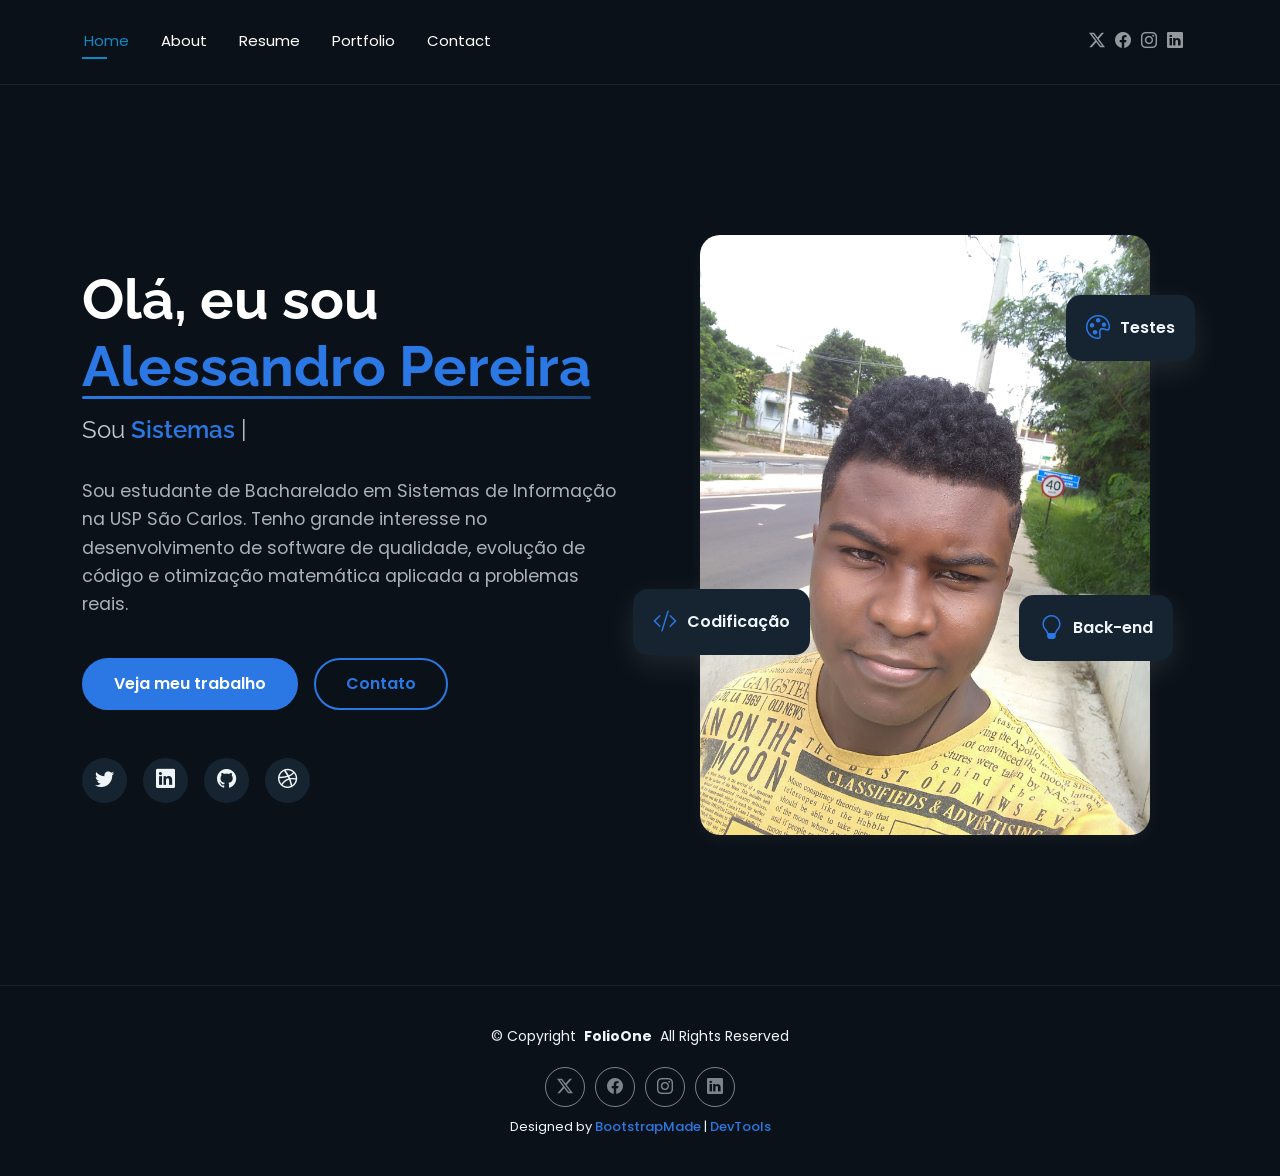
==== commit b2c96cc7: "Update index.html" ====
--- a/index.html
+++ b/index.html
@@ -4,7 +4,7 @@
 <head>
   <meta charset="utf-8">
   <meta content="width=device-width, initial-scale=1.0" name="viewport">
-  <title>Index - FolioOne Bootstrap Template</title>
+  <title>Home</title>
   <meta name="description" content="">
   <meta name="keywords" content="">
 
@@ -167,4 +167,4 @@
 
 </body>
 
-</html>+</html>
